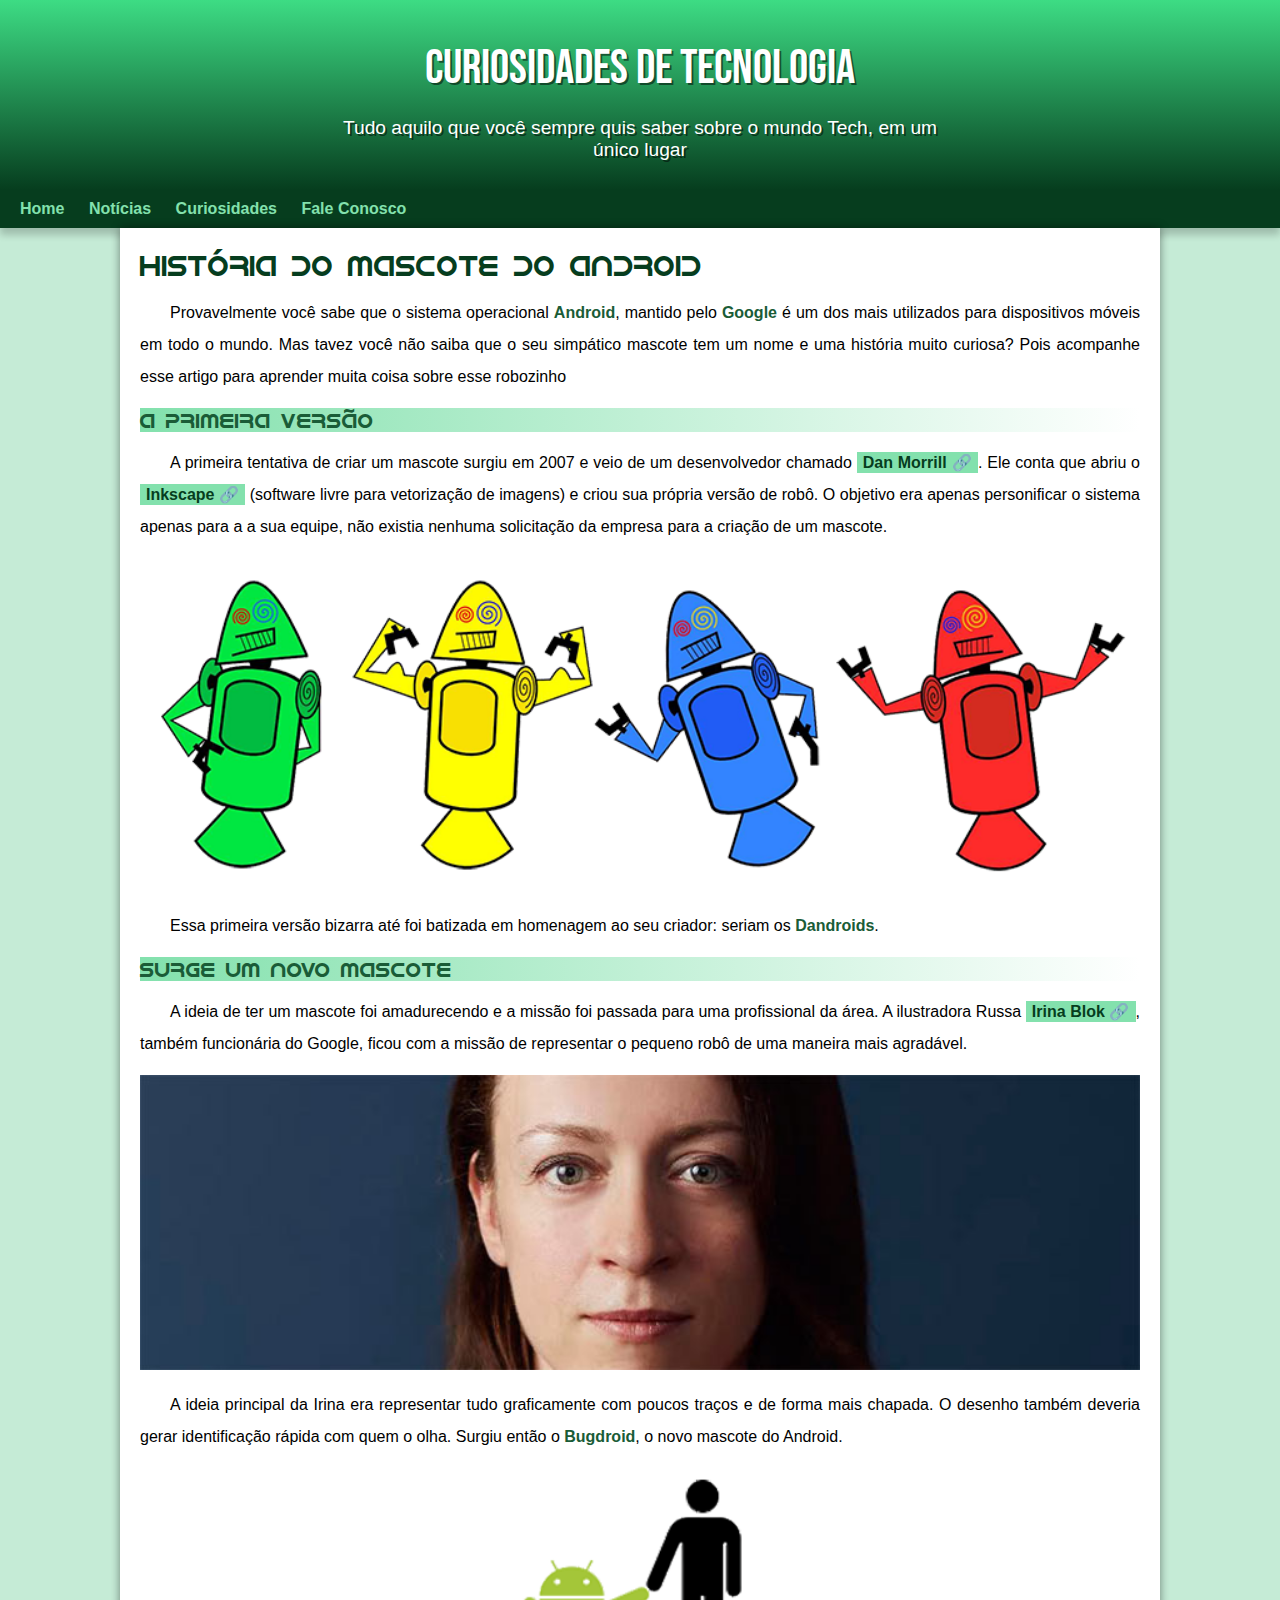
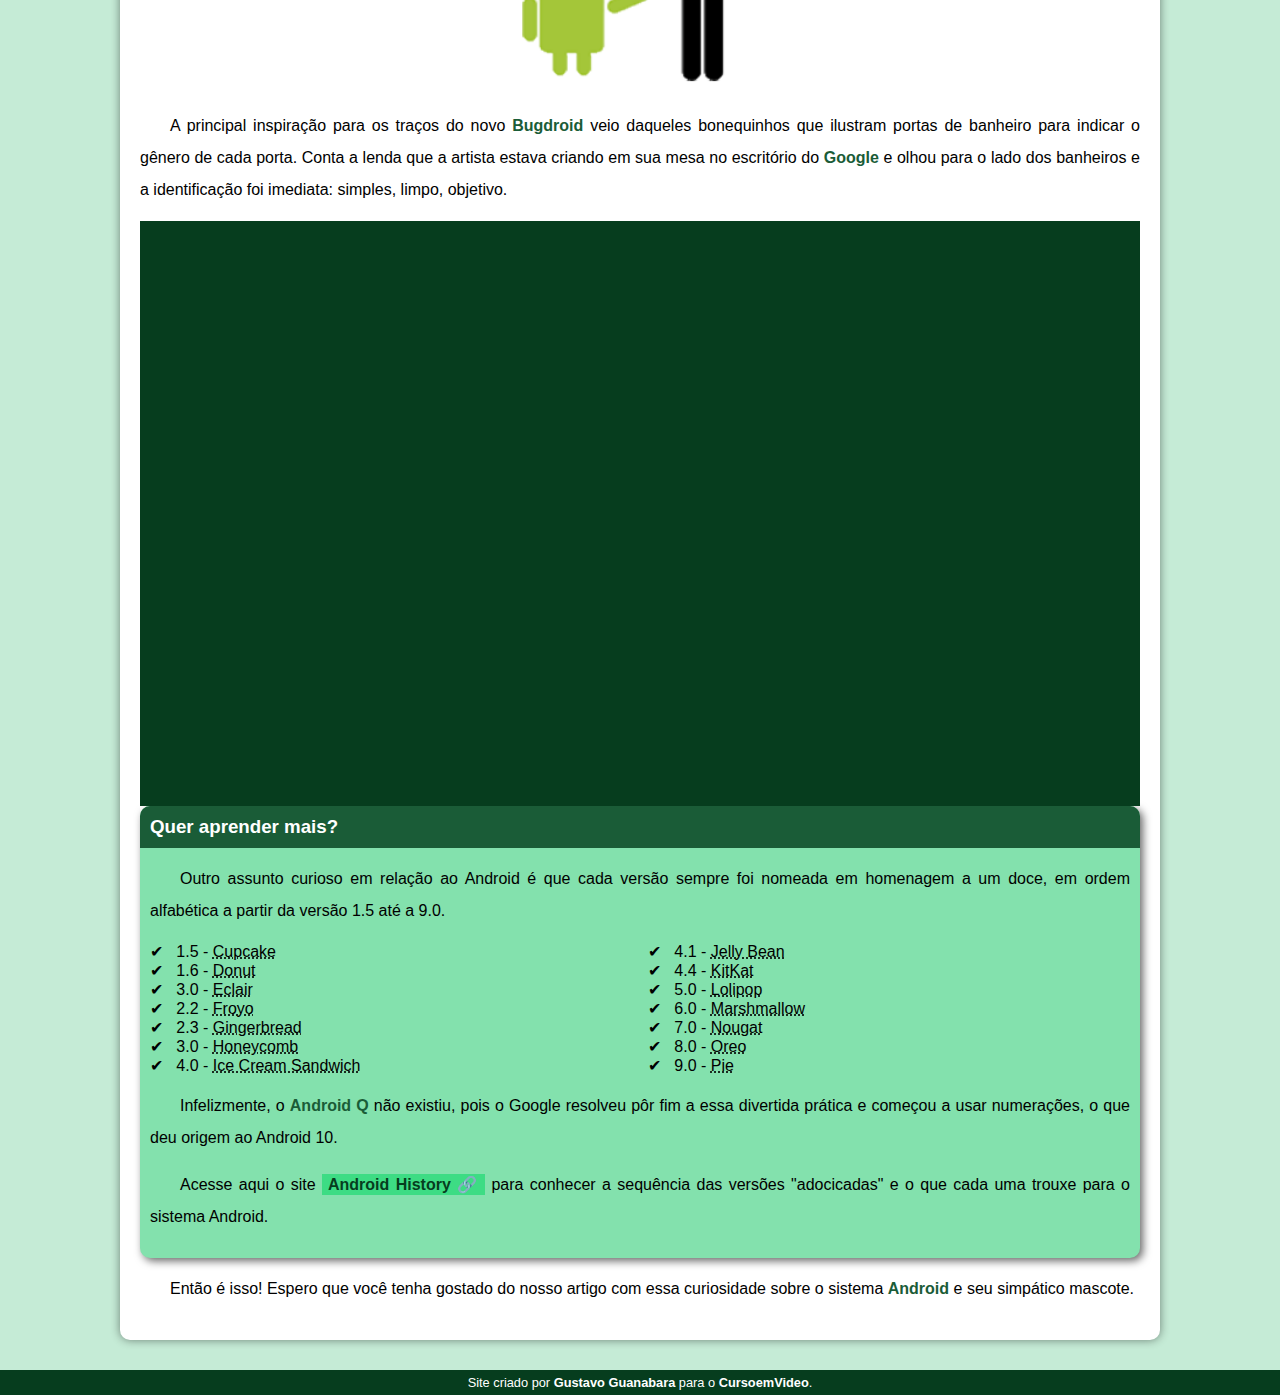
==== index.html @ f9e577a6 "Rename index.html.html to index.html" ====
<!DOCTYPE html>
<html lang="pt-br">
<head>
    <meta charset="UTF-8">
    <meta http-equiv="X-UA-Compatible" content="IE=edge">
    <meta name="viewport" content="width=device-width, initial-scale=1.0">
    <link rel="shortcut icon" href="imagens/favicon.ico" type="image/favicon.ico">
    <title>Como surgiu o mascote do Android</title>
    <link rel="stylesheet" href="style/style.css">    
    </head>
<body>
    <header>
        <h1>
            Curiosidades de Tecnologia
        </h1>

        <p>
            Tudo aquilo que você sempre quis saber sobre o mundo Tech, em um único lugar
        </p>
        
    </header>    
    <nav>
        <a href="#">Home</a>
        <a href="#">Notícias</a>
        <a href="#">Curiosidades</a>
        <a href="#">Fale Conosco</a>
    </nav>
    <main>
        <article>
            <h1>
                História do Mascote do Android
            </h1>

            <p>
                Provavelmente você sabe que o sistema operacional <strong>Android</strong>, mantido pelo <strong>Google</strong> é um dos mais utilizados para dispositivos móveis em todo o mundo. Mas tavez você não saiba que o seu simpático mascote tem um nome e uma história muito curiosa? Pois acompanhe esse artigo para aprender muita coisa sobre esse robozinho
            </p>

            <h2>A primeira versão</h2>

            <p>
                A primeira tentativa de criar um mascote surgiu em 2007 e veio de um desenvolvedor chamado <a href="https://ausdroid.net/2013/01/04/dan-morrill-shows-us-the-android-mascots-that-could-have-been/" target="_blank" class="externo">Dan Morrill</a>. Ele conta que abriu o <a href="https://inkscape.org/pt-br/" target="_blank" class="externo">Inkscape</a> (software livre para vetorização de imagens) e criou sua própria versão de robô. O objetivo era apenas personificar o sistema apenas para a a sua equipe, não existia nenhuma solicitação da empresa para a criação de um mascote.
            </p>

            <picture>
                <source media="(max-width: 670px)" srcset="imagens/dan-droids-pq.png">
                <img src="imagens/dan-droids.png" alt="Primeiro Mascote do Android">
            </picture>

            <p>
                Essa primeira versão bizarra até foi batizada em homenagem ao seu criador: seriam os <strong>Dandroids</strong>.
            </p>

            <h2>
                Surge um novo mascote
            </h2>

            <p>
                A ideia de ter um mascote foi amadurecendo e a missão foi passada para uma profissional da área. A ilustradora Russa <a href="https://www.irinablok.com/" target="_blank" class="externo">Irina Blok</a>, também funcionária do Google, ficou com a missão de representar o pequeno robô de uma maneira mais agradável.
            </p>

            <picture>
                <source media="(max-width: 670px )" srcset="imagens/irina-blok-pq.jpg">
                <img src="imagens/irina-blok.jpg" alt="Irina Block, criadora do Bugdroid">
            </picture>

            <p>
                A ideia principal da Irina era representar tudo graficamente com poucos traços e de forma mais chapada. O desenho também deveria gerar identificação rápida com quem o olha. Surgiu então o <strong>Bugdroid</strong>, o novo mascote do Android.
            </p>  

            <img src="imagens/bugdroid.png" class="pequena" alt="Bugdroid">

            <p>
                A principal inspiração para os traços do novo <strong>Bugdroid</strong> veio daqueles bonequinhos que ilustram portas de banheiro para indicar o gênero de cada porta. Conta a lenda que a artista estava criando em sua mesa no escritório do <strong>Google</strong> e olhou para o lado dos banheiros e a identificação foi imediata: simples, limpo, objetivo.
            </p> 

            <div class="video">
                <iframe width="560" height="315" src="https://www.youtube.com/embed/l2UDgpLz20M" title="YouTube video player" frameborder="0" allow="accelerometer; autoplay; clipboard-write; encrypted-media; gyroscope; picture-in-picture" allowfullscreen></iframe>
            </div>
            
        <aside>
            <h3>
                Quer aprender mais?
            </h3>

            <p>
                Outro assunto curioso em relação ao Android é que cada versão sempre foi nomeada em homenagem a um doce, em ordem alfabética a partir da versão 1.5 até a 9.0.
            </p>

            <ul>
                <li>
                    1.5 - <abbr title="Bolo de Copo ">Cupcake</abbr>
                </li>
                <li>
                    1.6 - <abbr title="Rosquinha">Donut</abbr>
                </li>
                <li>
                    3.0 - <abbr title="Bomba">Eclair</abbr>
                </li>
                <li>
                    2.2 - <abbr title="Iogurte Congelado">Froyo</abbr>
                </li>
                <li>
                    2.3 - <abbr title="Biscoite de Gengibre">Gingerbread</abbr>
                </li>
                <li>
                    3.0 - <abbr title="Favo de Mel">Honeycomb</abbr>
                </li>
                <li>
                    4.0 - <abbr title="Sanduíche de Sorvete">Ice Cream Sandwich</abbr>
                </li>
                <li>
                    4.1 - <abbr title="Jujuba">Jelly Bean</abbr>
                </li>
                <li>
                    4.4 - <abbr title="KitKat">KitKat</abbr>
                </li>
                <li>
                    5.0 - <abbr title="Pirulito">Lolipop</abbr>
                </li>
                <li>
                    6.0 - <abbr title="Marshmallow">Marshmallow</abbr>
                </li>
                <li>
                    7.0 - <abbr title="Torrone">Nougat</abbr>
                </li>
                <li>
                    8.0 - <abbr title="Oreo">Oreo</abbr>
                </li>
                <li>
                    9.0 - <abbr title="Torta">Pie</abbr>
                </li>
            </ul>

            <p>
                Infelizmente, o <strong>Android Q</strong> não existiu, pois o Google resolveu pôr fim a essa divertida prática e começou a usar numerações, o que deu origem ao Android 10.</p> 

            <p>
                Acesse aqui o site <a href="https://www.android.com/intl/en_uk/history/" target="_blank" class="externo">Android History</a> para conhecer a sequência das versões "adocicadas" e o que cada uma trouxe para o sistema Android. 
            </p>

            </aside>

                <p>
                   Então é isso! Espero que você tenha gostado do nosso artigo com essa curiosidade sobre o sistema <strong>Android</strong> e seu simpático mascote.
                </p>
        </article>
    </main>
    <footer>
        <p>Site criado por <a href="https://github.com/gustavoguanabara" target="_blank">Gustavo Guanabara</a> para o <a href="https://www.youtube.com/cursoemvideo" target="_blank">CursoemVideo</a>.</p>
    </footer>  
</body>
</html>
---- style/style.css ----
@charset "UTF-8";

@import url('https://fonts.googleapis.com/css2?family=Bebas+Neue&display=swap');

@font-face {
    font-family: 'Android' ;
    src: url('../fontes/idroid.otf') format('opentype');
    font-weight: normal;
}


:root {
    --cor0:#c5ebd6;
    --cor1:#83e1ad;
    --cor2:#3ddc84;
    --cor3:#2fa866;
    --cor4:#1a5c37;
    --cor5:#063d1e;

    --fonte-padrao: Arial, Verdana, Helvetica, sans-serif;
    --fonte-destaque: 'Bebas Neue' , cursive;
    --fonte-android: 'Android' , cursive;
}

* {
    margin: 0px;
    padding: 0px;
}

body {
    background-color:var(--cor0);
    font-family: var(--fonte-padrao);
}

a.externo::after {
    content: '\00A0\1F517';
}


header {
    background-image: linear-gradient(to bottom, var(--cor2), var(--cor5));
    min-height: 150px;
    text-align: center;
    padding-top: 40px;
}

header > h1 {
    color: white;
    font-family: var(--fonte-destaque);
    font-size: 3em;
    font-weight: normal;
    margin-bottom: 20px;
    text-shadow: 2px 2px 0px rgba(0, 0, 0, 0.514);
    
}

header > p {
    font-family: var(--fonte-padrao);
    font-size: 1.2em;
    color: white;
    max-width: 600px;
    padding-right: 10px;
    padding-left: 10px;
    margin: auto; 
    margin-bottom: 20px;  
    text-shadow: 2px 2px 0px rgba(0, 0, 0, 0.514);

}

nav {
    background-color: var(--cor5);
    padding: 10px;
    box-shadow: 0px 7px 7px rgba(0, 0, 0, 0.192);

}

nav > a {
    color: var(--cor1);
    padding: 10px;
    border-radius: 5px;
    text-decoration: none;
    font-weight: bold;
    transition-duration: 0.5s;
}

nav > a:hover {
    background-color: var(--cor3);
    color: var(--cor5);
}


main {
    min-width: 300px;
    max-width: 1000px;
    margin: auto;
    margin-bottom: 30px;
    padding: 20px;
    background-color: white;
    box-shadow: 0px 0px 10px rgba(0, 0, 0, 0.452);
    border-radius: 0px 0px 10px 10px;

}

main h1 {
    color:var(--cor5);
    font-family:var(--fonte-android) ;
    font-weight: normal;
    font-size: 1.8em;
}

main h2 {
    font-family: var(--fonte-android);
    color: var(--cor4);
    font-size: 1.3em;
    font-weight: normal;
    background-image: linear-gradient(to right, var(--cor1), white);
}

main p {
    margin: 15px 0px;
    text-align: justify;
    text-indent: 30px;
    font-size: 1em;
    line-height: 2em;
}

main strong {
    color: var(--cor4);
    font-weight: bolder;
    
}

main a {
    text-decoration: none;
    font-weight: bold;
    color: var(--cor5);
    background-color: var(--cor1);
    padding: 2px 6px;
}

main a:hover {
    text-decoration: underline;
    color: var(--cor4);
}

main img {
    width: 100%;
}

main img.pequena {
    max-width: 350px;
    display: block;
    margin: auto;
}

div.video {
    background-color: var(--cor5);
    margin: 0px -20px 30 px -20px;
    padding: 20px;
    padding-bottom: 56.5%;
    position: relative;
}

div.video > iframe {
    position:absolute;
    top: 5%;
    left: 5%;
    width: 90%;
    height: 90%;
}

footer {
    background-color: var(--cor5);
    color: white;
    text-align: center;
    font-size: 0.8em;
    padding: 5px;
}

aside {
    background-color: var(--cor1);
    padding: 10px;
    border-radius: 10px;
    box-shadow: 3px 3px 8px rgba(0, 0, 0, 0.596);
}

aside a {
    background-color: var(--cor2);
}

aside > h3 {
    background-color: var(--cor4);
    color: white;
    padding: 10px;
    margin: -10px -10px 0px -10px;
    border-radius: 10px 10px 0px 0px;
}

aside > ul {
    list-style-type: '\2714\00A0\00A0';
    list-style-position: inside;
    columns: 2;    
    
    
}

footer a {
    color: white;
    font-weight: bolder;
    text-decoration: none;
}

footer a:hover {
    text-decoration: underline;
    color: var(--cor1);
}
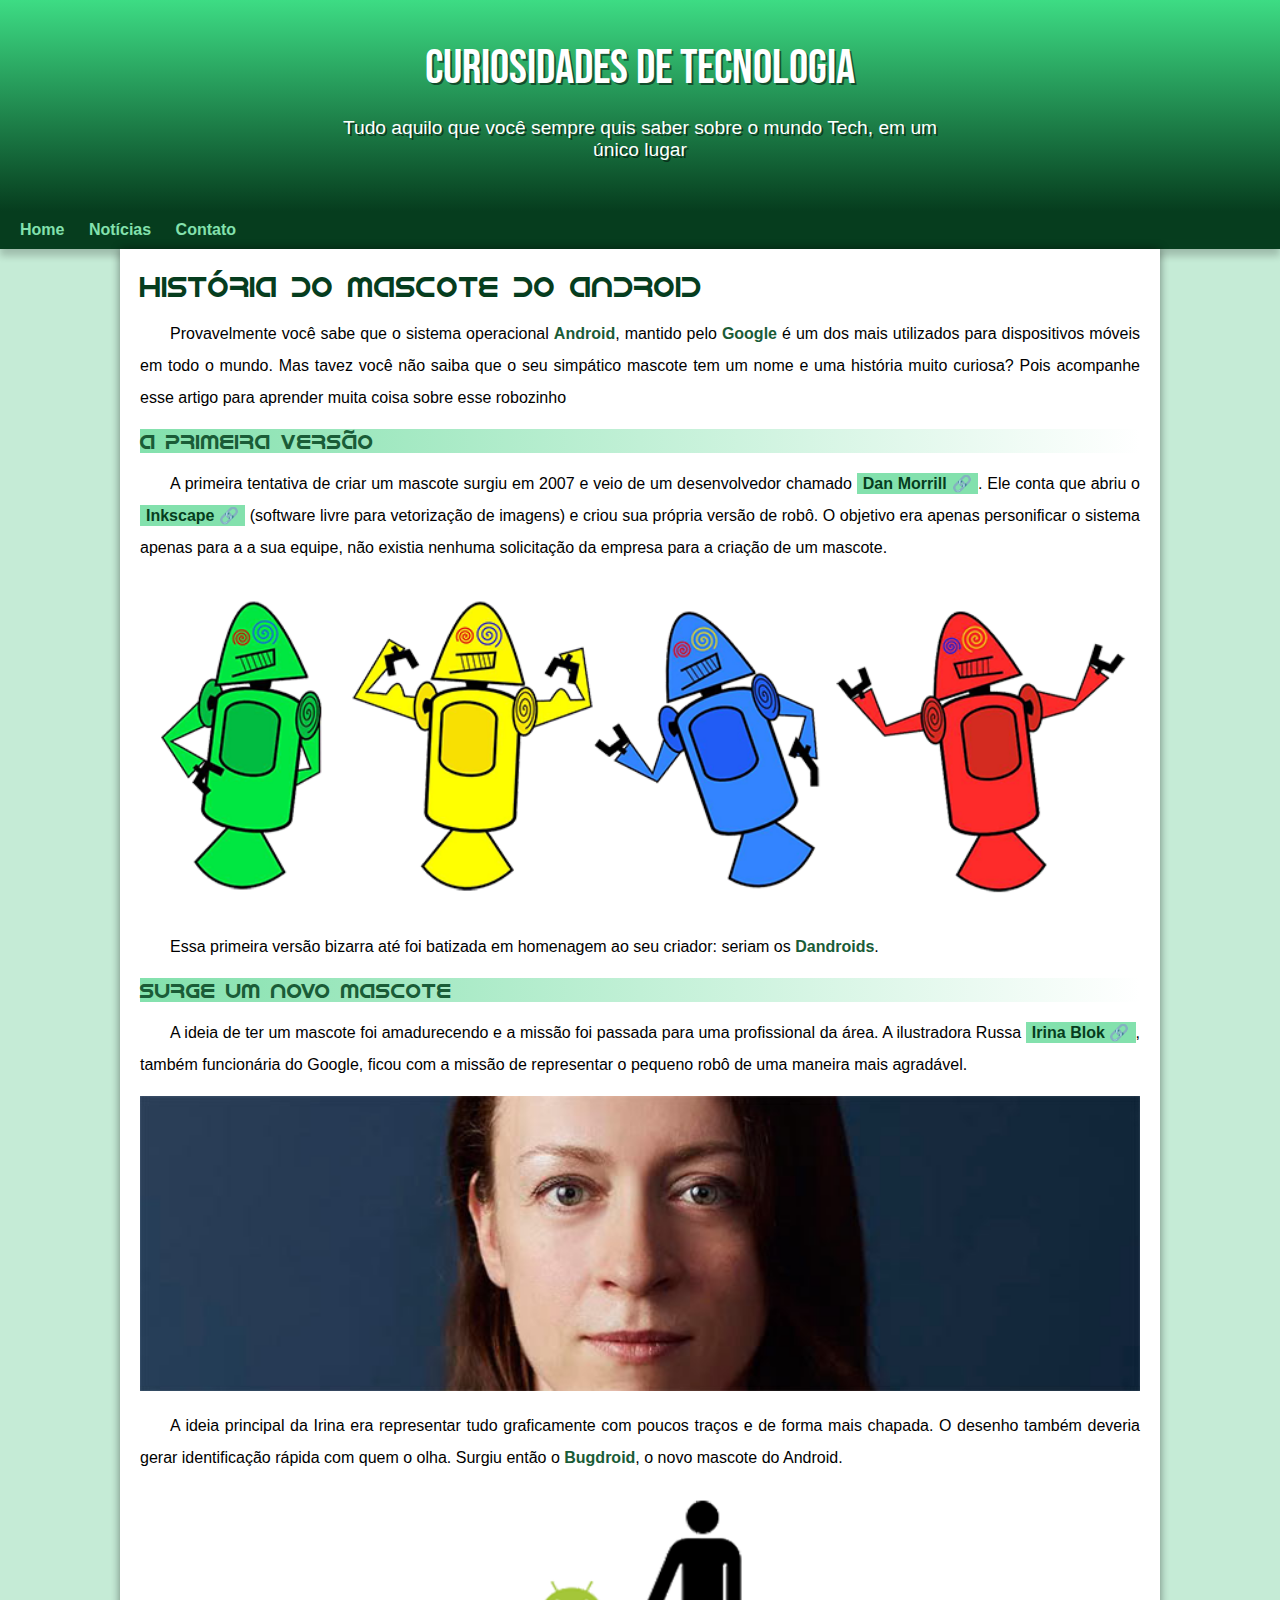
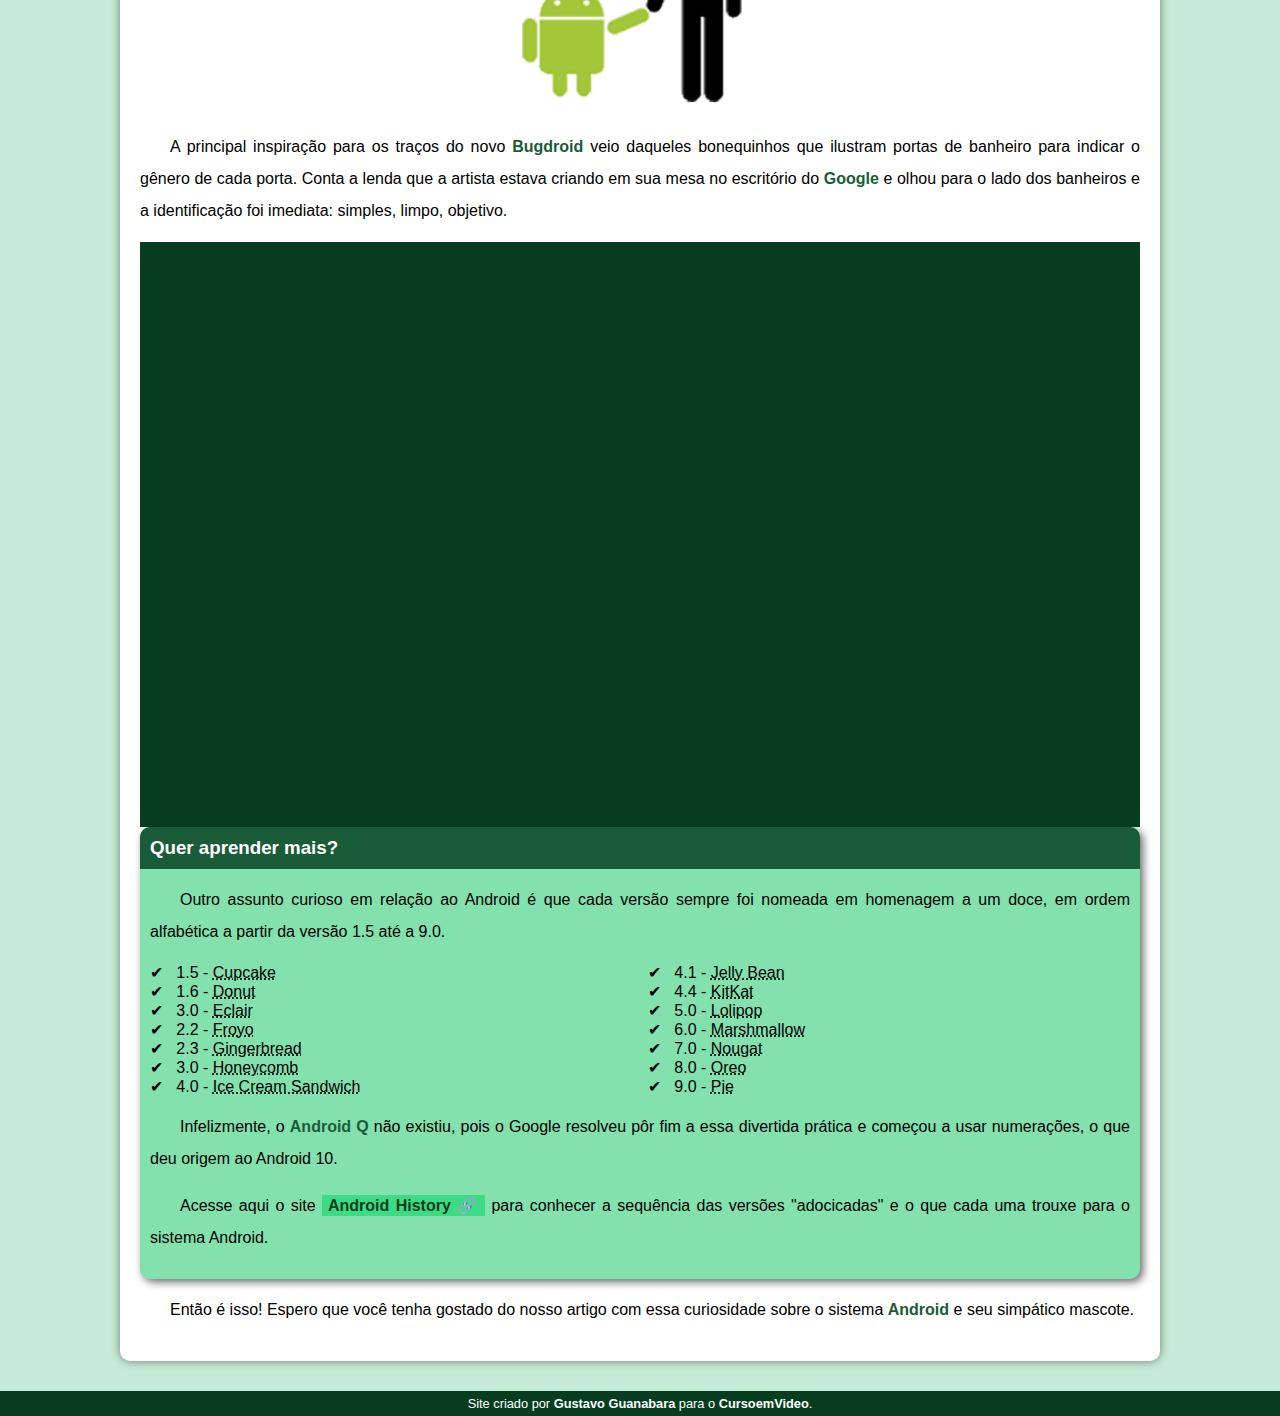
==== commit fcfefd18: "Merge branch 'main' of https://github.com/cristianersantos/projeto-android" ====
--- a/index.html
+++ b/index.html
@@ -22,8 +22,7 @@
     <nav>
         <a href="#">Home</a>
         <a href="#">Notícias</a>
-        <a href="#">Curiosidades</a>
-        <a href="#">Fale Conosco</a>
+        <a href="#">Contato</a>
     </nav>
     <main>
         <article>
--- a/style/style.css
+++ b/style/style.css
@@ -62,7 +62,7 @@
     padding-right: 10px;
     padding-left: 10px;
     margin: auto; 
-    margin-bottom: 20px;  
+    padding-bottom: 50px;  
     text-shadow: 2px 2px 0px rgba(0, 0, 0, 0.514);
 
 }
